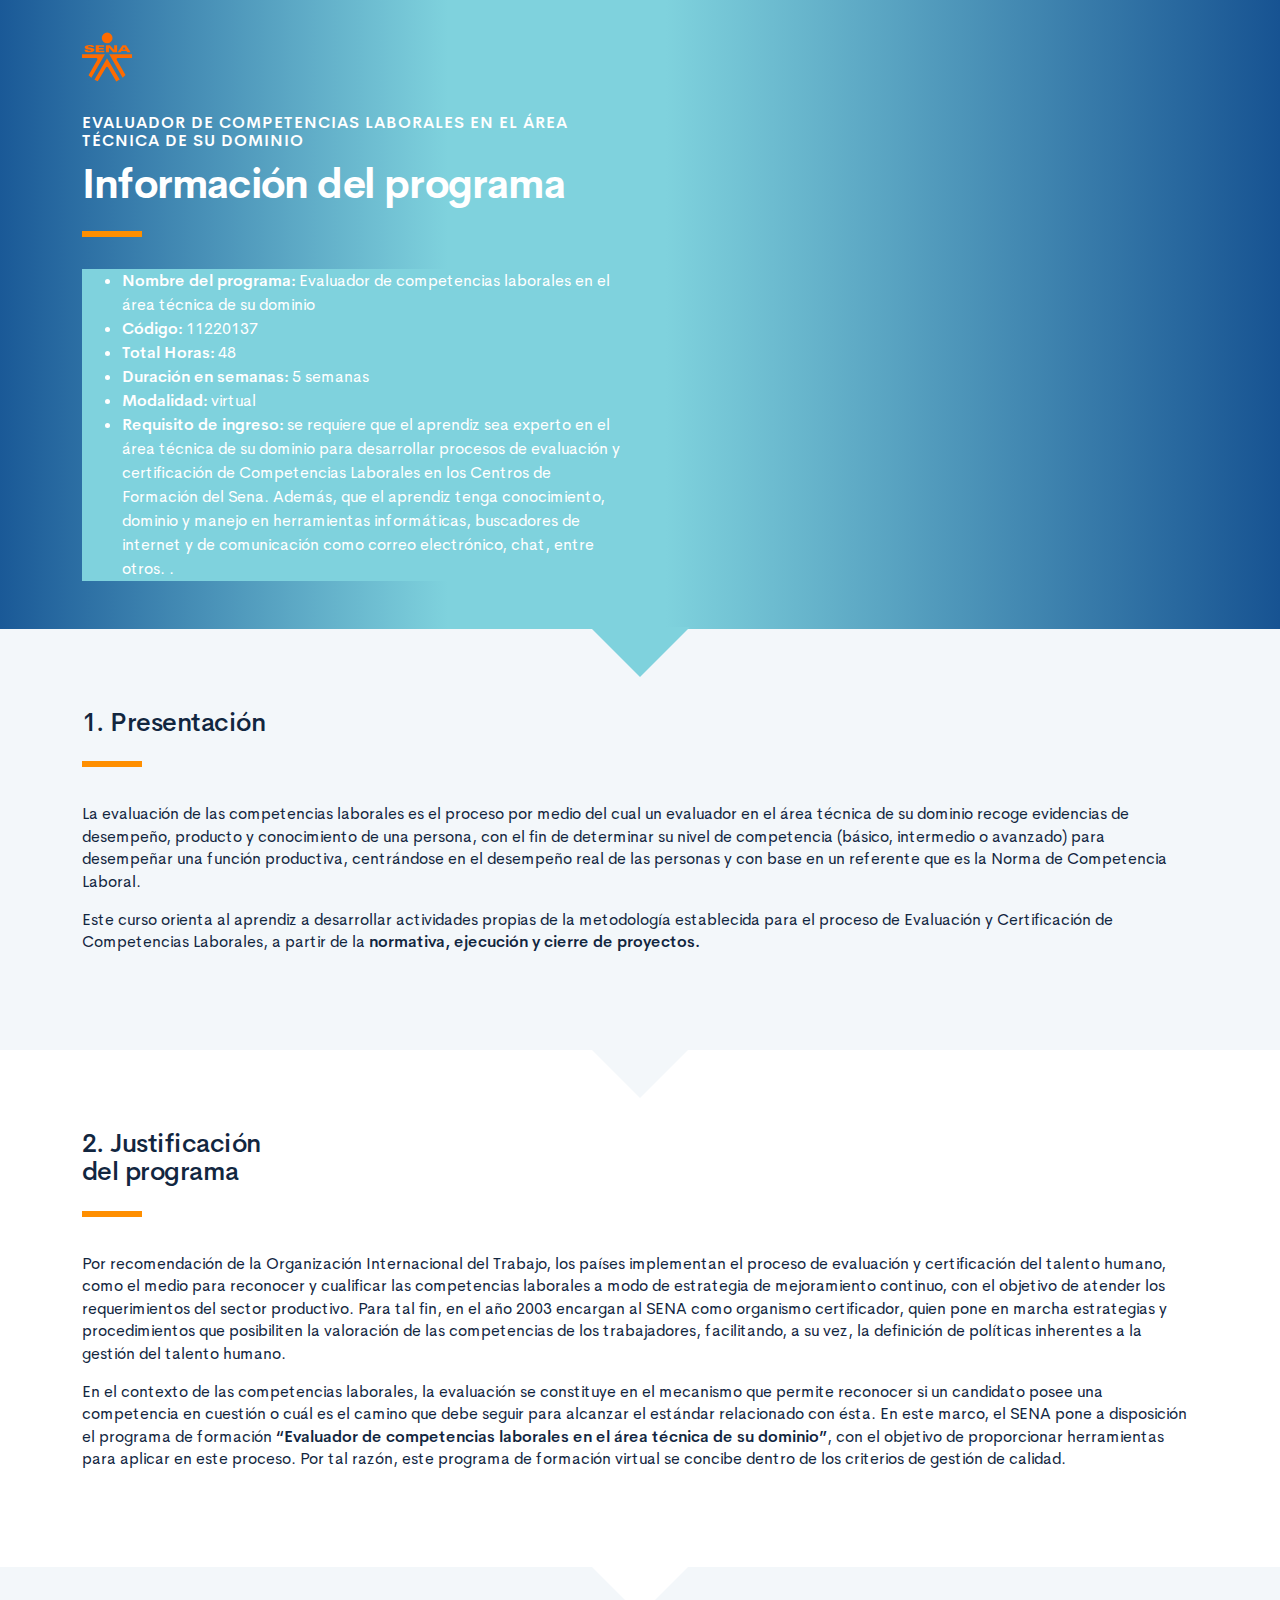
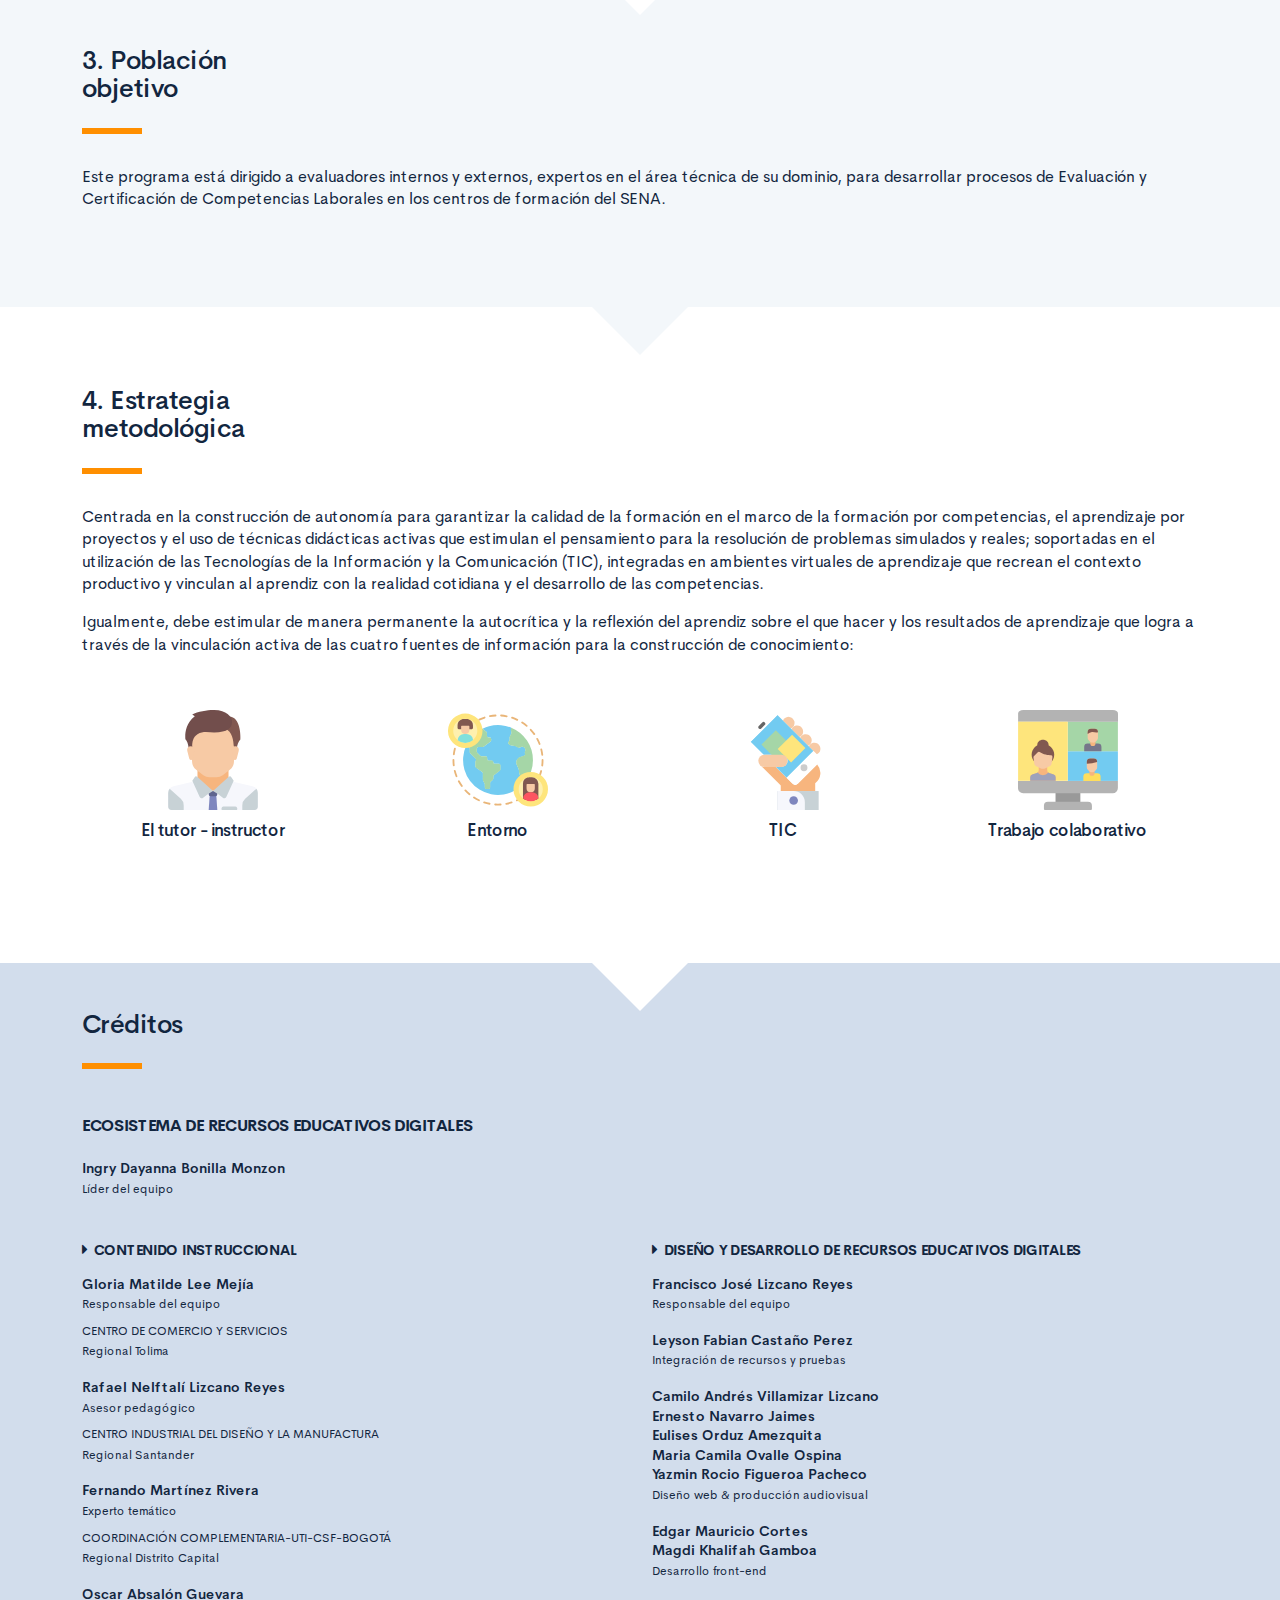
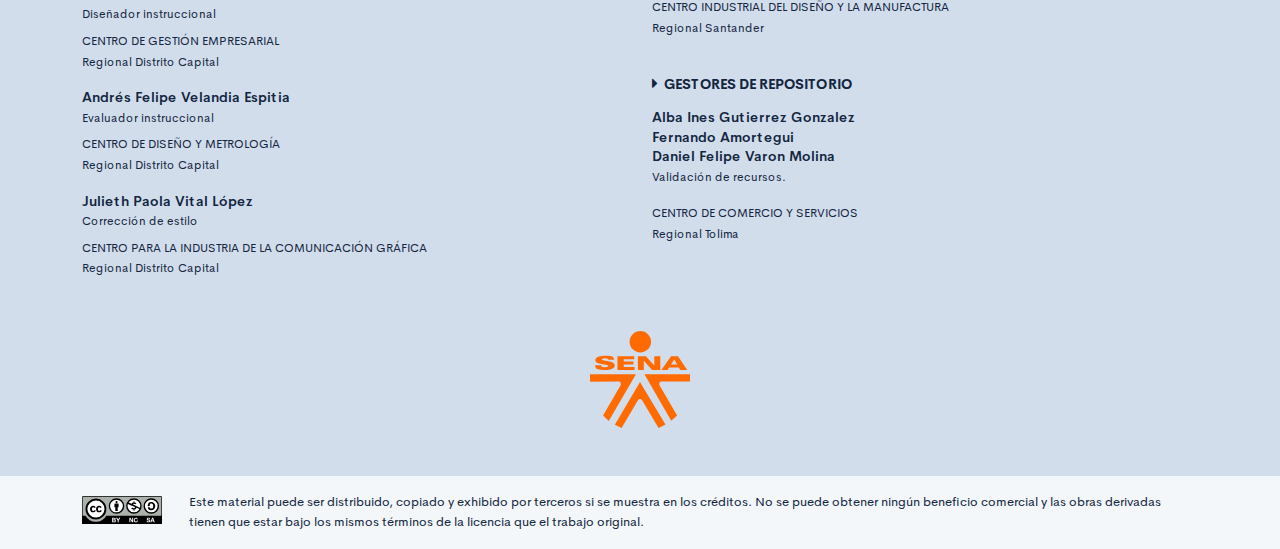
==== public/info.html @ d7f5b50f "programación" ====
<!DOCTYPE html>
<html lang="es">
    <head>
        <meta charset="UTF-8">
        <meta name="viewport" content="width=device-width, user-scalable=no, initial-scale=1.0, maximum-scale=1.0, minimum-scale=1.0">
        <title>Información del programa: Salud Penitenciaria</title>
        <meta meta name="description" content="Ruta de aprendizaje programa Salud penitenciaria.">
        <link rel="icon" type="image/svg+xml" href="assets/images/logos/senaLogo.svg">
        <link rel="stylesheet" href="assets/fonts/feather/feather.css">
        <link rel="stylesheet" href="assets/fonts/fontawesome/css/font-awesome.css">
        <link href="assets/css/fancybox.css" rel="stylesheet">
        <link href="assets/css/animate.css" rel="stylesheet">
        <link rel="stylesheet" href="assets/css/main.css">
    </head>
    <body class="theme-dark page-header-textura" id="page-home">
        <header class="curso-presentacion page-header" id="CursoPresentacion">
            <div class="page-textura">
                <div class="container">
                    <div class="curso-topbar justify-content-center justify-content-md-start"><a class="curso-topbar__logo"><svg xmlns="http://www.w3.org/2000/svg" width="168.273" height="164.177" viewBox="0 0 168.273 164.177">
                                <path id="SENA_LOGO" data-name="SENA LOGO" d="M85.349,1a18.09,18.09,0,1,0,18.09,18.09h0A18.1,18.1,0,0,0,85.349,1ZM25.617,42.983a33.722,33.722,0,0,0-9.386,1.024,11.156,11.156,0,0,0-5.12,2.56A5.346,5.346,0,0,0,10.086,52.2c.683,1.707,2.56,2.9,4.608,3.584,4.437,1.536,9.386,1.877,13.994,2.731a5.1,5.1,0,0,1,2.389,1.024,1.369,1.369,0,0,1-.683,2.048,9.146,9.146,0,0,1-5.291.683A8.354,8.354,0,0,1,20.5,61.244a1.962,1.962,0,0,1-.853-2.389H9.233A7.663,7.663,0,0,0,10.6,63.463a7.59,7.59,0,0,0,4.267,2.389A28.541,28.541,0,0,0,23.4,66.876,52.426,52.426,0,0,0,35,66.023a11.043,11.043,0,0,0,5.8-2.9,5.358,5.358,0,0,0-1.365-8.533,21.267,21.267,0,0,0-5.8-2.048c-3.072-.683-5.973-1.024-9.045-1.536a9.114,9.114,0,0,1-3.072-.853,1.226,1.226,0,0,1,0-2.219,9.369,9.369,0,0,1,4.437-.683,10.554,10.554,0,0,1,4.608.853A1.877,1.877,0,0,1,31.59,49.81h9.9a5.669,5.669,0,0,0-1.195-3.584A8.875,8.875,0,0,0,35.515,43.5c-3.584-.341-6.827-.512-9.9-.512Zm21.333.683V67.217H75.792V62.1H57.531V57.489H73.744V52.54H57.531V48.786H75.109v-5.12Zm47.615,0H81.253V67.217H91.322V51.346l13.824,15.872h13.824V43.666H108.9v15.7Zm42.495,0L120.676,67.217h10.581l2.56-4.267H150.2l2.389,4.267h11.776l-15.53-23.551ZM142.35,49.3l5.12,8.533h-10.41ZM.7,74.044l.171,12.8L49,86.673c2.389.512,3.925,2.048,3.413,5.8l-29.7,51.711,9.557,9.045L78.01,74.044Zm91.646,0L137.4,152.89l9.9-8.874L117.433,92.3c-.512-3.584.853-5.291,3.413-5.8l48.127.171V74.044ZM84.837,87.185,42.512,159.546l11.264,5.461,28.159-47.615a4.283,4.283,0,0,1,2.9-1.195,4.681,4.681,0,0,1,3.072,1.195l28.159,47.786,11.605-5.973Z" transform="translate(-0.7 -1)" fill="#FF6B00" />
                            </svg>
                        </a></div>
                    <div class="curso-portada">
                        <div class="row align-items-center">
                            <div class="col-12 col-lg-6">
                                <h3 class="curso-subtitulo">Evaluador de competencias laborales en el área técnica de su dominio</h3>
                                <h1 class="curso-titulo">Información del programa</h1>
                                <div class="brand-line-primary"></div>
                                <p class="curso-descripcion">
                                <ul class="bg-brand-color-dark text-white">
                                    <li> <span><strong>Nombre del programa:</strong> Evaluador de competencias laborales en el área técnica de su dominio</span></li>
                                    <li> <span><strong>Código:</strong> 11220137</span></li>
                                    <li> <span><strong>Total Horas:</strong> 48</span></li>
                                    <li> <span><strong>Duración en semanas:</strong> 5 semanas</span></li>
                                    <li> <span><strong>Modalidad:</strong> virtual</span></li>
                                    <li> <span><strong>Requisito de ingreso:</strong> se requiere que el aprendiz sea experto en el área técnica de su dominio para desarrollar procesos de evaluación y certificación de Competencias Laborales en los Centros de Formación del Sena. Además, que el aprendiz tenga conocimiento, dominio y manejo en herramientas informáticas, buscadores de internet y de comunicación como correo electrónico, chat, entre otros. </i>.</span></li>
                                </ul>
                                </p>
                            </div>
                            <div class="col-12 col-lg-6">
                                <div class="embed-responsive embed-responsive-16by9"><iframe class="embed-responsive-item" width="560" height="315" src="https://www.youtube.com/embed/yAttOSxoYdc" frameborder="0" allow="accelerometer; autoplay; encrypted-media; gyroscope; picture-in-picture" allowfullscreen=""> </iframe></div>
                            </div>
                        </div>
                    </div>
                </div>
            </div>
        </header>
        <section class="section section-dark" id="Presentacion">
            <div class="container">
                <h1> 1. Presentación</h1>
                <div class="brand-line-primary"></div>
                <p class="mt-5">La evaluación de las competencias laborales es el proceso por medio del cual un evaluador en el área técnica de su dominio recoge evidencias de desempeño, producto y conocimiento de una persona, con el fin de determinar su nivel de competencia (básico, intermedio o avanzado) para desempeñar una función productiva, centrándose en el desempeño real de las personas y con base en un referente que es la Norma de Competencia Laboral.</p>
                <p>Este curso orienta al aprendiz a desarrollar actividades propias de la metodología establecida para el proceso de Evaluación y Certificación de Competencias Laborales, a partir de la <strong>normativa, ejecución y cierre de proyectos.</strong> </p>
            </div>
        </section>
        <section class="section section-light" id="Justificacion">
            <div class="container">
                <h1> 2. Justificación<br> del programa</h1>
                <div class="brand-line-primary"></div>
                <p class="mt-5">Por recomendación de la Organización Internacional del Trabajo, los países implementan el proceso de evaluación y certificación del talento humano, como el medio para reconocer y cualificar las competencias laborales a modo de estrategia de mejoramiento continuo, con el objetivo de atender los requerimientos del sector productivo. Para tal fin, en el año 2003 encargan al SENA como organismo certificador, quien pone en marcha estrategias y procedimientos que posibiliten la valoración de las competencias de los trabajadores, facilitando, a su vez, la definición de políticas inherentes a la gestión del talento humano.</p>
                <p>En el contexto de las competencias laborales, la evaluación se constituye en el mecanismo que permite reconocer si un candidato posee una competencia en cuestión o cuál es el camino que debe seguir para alcanzar el estándar relacionado con ésta. En este marco, el SENA pone a disposición el programa de formación <strong>“Evaluador de competencias laborales en el área técnica de su dominio”</strong>, con el objetivo de proporcionar herramientas para aplicar en este proceso. Por tal razón, este programa de formación virtual se concibe dentro de los criterios de gestión de calidad.</p>
            </div>
        </section>
        <section class="section section-dark" id="Poblacion">
            <div class="container">
                <h1> 3. Población <br>objetivo</h1>
                <div class="brand-line-primary"></div>
                <p>Este programa está dirigido a evaluadores internos y externos, expertos en el área técnica de su dominio, para desarrollar procesos de Evaluación y Certificación de Competencias Laborales en los centros de formación del SENA.</p>
            </div>
        </section>
        <section class="section section-light" id="Estrategia">
            <div class="container">
                <h1>4. Estrategia <br>metodológica</h1>
                <div class="brand-line-primary"></div>
                <p>Centrada en la construcción de autonomía para garantizar la calidad de la formación en el marco de la formación por competencias, el aprendizaje por proyectos y el uso de técnicas didácticas activas que estimulan el pensamiento para la resolución de problemas simulados y reales; soportadas en el utilización de las Tecnologías de la Información y la Comunicación (TIC), integradas en ambientes virtuales de aprendizaje que recrean el contexto productivo y vinculan al aprendiz con la realidad cotidiana y el desarrollo de las competencias. </p>
                <p>Igualmente, debe estimular de manera permanente la autocrítica y la reflexión del aprendiz sobre el que hacer y los resultados de aprendizaje que logra a través de la vinculación activa de las cuatro fuentes de información para la construcción de conocimiento: </p>
                <div class="row mt-4">
                    <article class="col-md-6 col-lg-3 my-2">
                        <div class="box bg-gray-200 d-flex flex-column justify-content-center align-items-center p-4 rounded-lg"><img class="img-fluid" src="assets/images/info/tutor.svg" style="width: 100px; height: 100px;">
                            <h3 class="my-3">El tutor - instructor</h3>
                        </div>
                    </article>
                    <article class="col-md-6 col-lg-3 my-2">
                        <div class="box bg-gray-200 d-flex flex-column justify-content-center align-items-center p-4 rounded-lg"><img class="img-fluid" src="assets/images/info/entorno.svg" style="width: 100px; height: 100px;">
                            <h3 class="my-3">Entorno</h3>
                        </div>
                    </article>
                    <article class="col-md-6 col-lg-3 my-2">
                        <div class="box bg-gray-200 d-flex flex-column justify-content-center align-items-center p-4 rounded-lg"><img class="img-fluid" src="assets/images/info/tic.svg" style="width: 100px; height: 100px;">
                            <h3 class="my-3">TIC</h3>
                        </div>
                    </article>
                    <article class="col-md-6 col-lg-3 my-2">
                        <div class="box bg-gray-200 d-flex flex-column justify-content-center align-items-center p-4 rounded-lg" style="height: 100%;"><img class="img-fluid" src="assets/images/info/colaborativo.svg" style="width: 100px; height: 100px;">
                            <h3 class="my-3">Trabajo colaborativo</h3>
                        </div>
                    </article>
                </div>
            </div>
        </section>
        <footer class="footer" id="Creditos">
            <div class="container">
                <h1>Créditos </h1>
                <div class="brand-line-primary"></div>
                <div class="row">
                    <div class="col-12 col-md-5">
                        <h3 class="footer-subtitulo mb-4">ECOSISTEMA DE RECURSOS EDUCATIVOS DIGITALES </h3>
                        <p class="footer-texto mb-2"><strong>Ingry Dayanna Bonilla Monzon </strong><br /> <span class="text-small">Líder del equipo</span></p>
                    </div>
                </div>
                <div class="row mt-5">
                    <div class="col-12 col-md-6">
                        <h4 class="footer-subtitulo-2 mt-0">
                            <div class="fa fa-caret-right mr-2"></div>Contenido Instruccional
                        </h4>
                        <p class="footer-texto mb-2"><strong>Gloria Matilde Lee Mejía </strong><br /> <span class="text-small">Responsable del equipo</span></p>
                        <p class="footer-texto"><span class="text-small text-uppercase">Centro de Comercio y Servicios</span><br /><span class="text-small">Regional Tolima</span></p>
                        <p class="footer-texto mb-2"><strong>Rafael Nelftalí Lizcano Reyes</strong><br /> <span class="text-small">Asesor pedagógico<br /></span></p>
                        <p class="footer-texto"><span class="text-small text-uppercase">CENTRO INDUSTRIAL DEL DISEÑO Y LA MANUFACTURA </span><br /><span class="text-small">Regional Santander </span></p>
                        <p class="footer-texto mb-2"><strong>Fernando Martínez Rivera</strong><br /><span class="text-small">Experto temático<br /></span></p>
                        <p class="footer-texto"><span class="text-small text-uppercase">Coordinación Complementaria-UTI-CSF-Bogotá</span><br /><span class="text-small">Regional Distrito Capital</span></p>
                        <p class="footer-texto mb-2"><strong>Oscar Absalón Guevara</strong><br /> <span class="text-small">Diseñador instruccional<br /></span></p>
                        <p class="footer-texto"><span class="text-small text-uppercase">Centro de Gestión Empresarial</span><br /><span class="text-small">Regional Distrito Capital</span></p>
                        <p class="footer-texto mb-2"><strong>Andrés Felipe Velandia Espitia</strong><br /> <span class="text-small">Evaluador instruccional<br /></span></p>
                        <p class="footer-texto"><span class="text-small text-uppercase">Centro de Diseño y Metrología</span><br /><span class="text-small">Regional Distrito Capital</span></p>
                        <p class="footer-texto mb-2"><strong>Julieth Paola Vital López</strong><br /> <span class="text-small">Corrección de estilo<br /></span></p>
                        <p class="footer-texto"><span class="text-small text-uppercase">Centro para la Industria de la Comunicación Gráfica</span><br /><span class="text-small">Regional Distrito Capital </span></p>
                    </div>
                    <div class="col-12 col-md-6">
                        <h4 class="footer-subtitulo-2 mt-0">
                            <div class="fa fa-caret-right mr-2"></div>Diseño y desarrollo de recursos educativos digitales
                        </h4>
                        <p class="footer-texto"><strong>Francisco José Lizcano Reyes </strong><br /> <span class="text-small">Responsable del equipo<br /></span></p>
                        <p class="footer-texto"><strong>Leyson Fabian Castaño Perez</strong><br /> <span class="text-small">Integración de recursos y pruebas<br /></span></p>
                        <p class="footer-texto"> <strong>Camilo Andrés Villamizar Lizcano</strong><br />
                            <strong>Ernesto Navarro Jaimes</strong><br />
                            <strong>Eulises Orduz Amezquita</strong><br />
                            <strong>Maria Camila Ovalle Ospina </strong><br />
                            <strong>Yazmin Rocio Figueroa Pacheco</strong><br /><span class="text-small">Diseño web & producción audiovisual<br /></span></p>
                        <p class="footer-texto"><strong>Edgar Mauricio Cortes</strong><br />
                            <strong>Magdi Khalifah Gamboa</strong><br /> <span class="text-small">Desarrollo front-end<br /></span></p>
                        <p class="footer-texto"><span class="text-small text-uppercase">CENTRO INDUSTRIAL DEL DISEÑO Y LA MANUFACTURA </span><br /><span class="text-small">Regional Santander</span></p>
                        <h4 class="footer-subtitulo-2 mt-5">
                            <div class="fa fa-caret-right mr-2"></div>Gestores de repositorio
                        </h4>
                        <p class="footer-texto"><strong>Alba Ines Gutierrez Gonzalez </strong><br />
                            <strong>Fernando Amortegui </strong><br />
                            <strong>Daniel Felipe Varon Molina </strong><br /> <span class="text-small">Validación de recursos.<br /></span></p>
                        <p class="footer-texto"><span class="text-small text-uppercase">Centro de comercio y servicios </span><br /><span class="text-small">Regional Tolima</span></p>
                    </div>
                </div>
                <div class="row justify-content-center align-items-center mt-5"><img src="assets/images/logos/senaLogo.svg" style="max-width:100px" /></div>
            </div>
        </footer>
        <section id="cc">
            <div class="container">
                <div class="d-flex flex-column flex-sm-row"><span class="pr-3"><i class="icon cc"></i></span><span>Este material puede ser distribuido, copiado y exhibido por terceros si se muestra en los créditos. No se puede obtener ningún beneficio comercial y las obras derivadas tienen que estar bajo los mismos términos de la licencia que el trabajo original.</span></div>
            </div>
        </section>
    </body>
</html>
---- public/assets/fonts/feather/feather.css ----
@font-face {
  font-family: 'Feather';
  src:
    url('fonts/Feather.ttf?sdxovp') format('truetype'),
    url('fonts/Feather.woff?sdxovp') format('woff'),
    url('fonts/Feather.svg?sdxovp#Feather') format('svg');
  font-weight: normal;
  font-style: normal;
}

.fe {
  /* use !important to prevent issues with browser extensions that change fonts */
  font-family: 'Feather' !important;
  speak: none;
  font-style: normal;
  font-weight: normal;
  font-variant: normal;
  text-transform: none;
  line-height: 1;

  /* Better Font Rendering =========== */
  -webkit-font-smoothing: antialiased;
  -moz-osx-font-smoothing: grayscale;
}

.fe-activity:before {
  content: "\e900";
}
.fe-airplay:before {
  content: "\e901";
}
.fe-alert-circle:before {
  content: "\e902";
}
.fe-alert-octagon:before {
  content: "\e903";
}
.fe-alert-triangle:before {
  content: "\e904";
}
.fe-align-center:before {
  content: "\e905";
}
.fe-align-justify:before {
  content: "\e906";
}
.fe-align-left:before {
  content: "\e907";
}
.fe-align-right:before {
  content: "\e908";
}
.fe-anchor:before {
  content: "\e909";
}
.fe-aperture:before {
  content: "\e90a";
}
.fe-archive:before {
  content: "\e90b";
}
.fe-arrow-down:before {
  content: "\e90c";
}
.fe-arrow-down-circle:before {
  content: "\e90d";
}
.fe-arrow-down-left:before {
  content: "\e90e";
}
.fe-arrow-down-right:before {
  content: "\e90f";
}
.fe-arrow-left:before {
  content: "\e910";
}
.fe-arrow-left-circle:before {
  content: "\e911";
}
.fe-arrow-right:before {
  content: "\e912";
}
.fe-arrow-right-circle:before {
  content: "\e913";
}
.fe-arrow-up:before {
  content: "\e914";
}
.fe-arrow-up-circle:before {
  content: "\e915";
}
.fe-arrow-up-left:before {
  content: "\e916";
}
.fe-arrow-up-right:before {
  content: "\e917";
}
.fe-at-sign:before {
  content: "\e918";
}
.fe-award:before {
  content: "\e919";
}
.fe-bar-chart:before {
  content: "\e91a";
}
.fe-bar-chart-2:before {
  content: "\e91b";
}
.fe-battery:before {
  content: "\e91c";
}
.fe-battery-charging:before {
  content: "\e91d";
}
.fe-bell:before {
  content: "\e91e";
}
.fe-bell-off:before {
  content: "\e91f";
}
.fe-bluetooth:before {
  content: "\e920";
}
.fe-bold:before {
  content: "\e921";
}
.fe-book:before {
  content: "\e922";
}
.fe-book-open:before {
  content: "\e923";
}
.fe-bookmark:before {
  content: "\e924";
}
.fe-box:before {
  content: "\e925";
}
.fe-briefcase:before {
  content: "\e926";
}
.fe-calendar:before {
  content: "\e927";
}
.fe-camera:before {
  content: "\e928";
}
.fe-camera-off:before {
  content: "\e929";
}
.fe-cast:before {
  content: "\e92a";
}
.fe-check:before {
  content: "\e92b";
}
.fe-check-circle:before {
  content: "\e92c";
}
.fe-check-square:before {
  content: "\e92d";
}
.fe-chevron-down:before {
  content: "\e92e";
}
.fe-chevron-left:before {
  content: "\e92f";
}
.fe-chevron-right:before {
  content: "\e930";
}
.fe-chevron-up:before {
  content: "\e931";
}
.fe-chevrons-down:before {
  content: "\e932";
}
.fe-chevrons-left:before {
  content: "\e933";
}
.fe-chevrons-right:before {
  content: "\e934";
}
.fe-chevrons-up:before {
  content: "\e935";
}
.fe-chrome:before {
  content: "\e936";
}
.fe-circle:before {
  content: "\e937";
}
.fe-clipboard:before {
  content: "\e938";
}
.fe-clock:before {
  content: "\e939";
}
.fe-cloud:before {
  content: "\e93a";
}
.fe-cloud-drizzle:before {
  content: "\e93b";
}
.fe-cloud-lightning:before {
  content: "\e93c";
}
.fe-cloud-off:before {
  content: "\e93d";
}
.fe-cloud-rain:before {
  content: "\e93e";
}
.fe-cloud-snow:before {
  content: "\e93f";
}
.fe-code:before {
  content: "\e940";
}
.fe-codepen:before {
  content: "\e941";
}
.fe-command:before {
  content: "\e942";
}
.fe-compass:before {
  content: "\e943";
}
.fe-copy:before {
  content: "\e944";
}
.fe-corner-down-left:before {
  content: "\e945";
}
.fe-corner-down-right:before {
  content: "\e946";
}
.fe-corner-left-down:before {
  content: "\e947";
}
.fe-corner-left-up:before {
  content: "\e948";
}
.fe-corner-right-down:before {
  content: "\e949";
}
.fe-corner-right-up:before {
  content: "\e94a";
}
.fe-corner-up-left:before {
  content: "\e94b";
}
.fe-corner-up-right:before {
  content: "\e94c";
}
.fe-cpu:before {
  content: "\e94d";
}
.fe-credit-card:before {
  content: "\e94e";
}
.fe-crop:before {
  content: "\e94f";
}
.fe-crosshair:before {
  content: "\e950";
}
.fe-database:before {
  content: "\e951";
}
.fe-delete:before {
  content: "\e952";
}
.fe-disc:before {
  content: "\e953";
}
.fe-dollar-sign:before {
  content: "\e954";
}
.fe-download:before {
  content: "\e955";
}
.fe-download-cloud:before {
  content: "\e956";
}
.fe-droplet:before {
  content: "\e957";
}
.fe-edit:before {
  content: "\e958";
}
.fe-edit-2:before {
  content: "\e959";
}
.fe-edit-3:before {
  content: "\e95a";
}
.fe-external-link:before {
  content: "\e95b";
}
.fe-eye:before {
  content: "\e95c";
}
.fe-eye-off:before {
  content: "\e95d";
}
.fe-facebook:before {
  content: "\e95e";
}
.fe-fast-forward:before {
  content: "\e95f";
}
.fe-feather:before {
  content: "\e960";
}
.fe-file:before {
  content: "\e961";
}
.fe-file-minus:before {
  content: "\e962";
}
.fe-file-plus:before {
  content: "\e963";
}
.fe-file-text:before {
  content: "\e964";
}
.fe-film:before {
  content: "\e965";
}
.fe-filter:before {
  content: "\e966";
}
.fe-flag:before {
  content: "\e967";
}
.fe-folder:before {
  content: "\e968";
}
.fe-folder-minus:before {
  content: "\e969";
}
.fe-folder-plus:before {
  content: "\e96a";
}
.fe-gift:before {
  content: "\e96b";
}
.fe-git-branch:before {
  content: "\e96c";
}
.fe-git-commit:before {
  content: "\e96d";
}
.fe-git-merge:before {
  content: "\e96e";
}
.fe-git-pull-request:before {
  content: "\e96f";
}
.fe-github:before {
  content: "\e970";
}
.fe-gitlab:before {
  content: "\e971";
}
.fe-globe:before {
  content: "\e972";
}
.fe-grid:before {
  content: "\e973";
}
.fe-hard-drive:before {
  content: "\e974";
}
.fe-hash:before {
  content: "\e975";
}
.fe-headphones:before {
  content: "\e976";
}
.fe-heart:before {
  content: "\e977";
}
.fe-help-circle:before {
  content: "\e978";
}
.fe-home:before {
  content: "\e979";
}
.fe-image:before {
  content: "\e97a";
}
.fe-inbox:before {
  content: "\e97b";
}
.fe-info:before {
  content: "\e97c";
}
.fe-instagram:before {
  content: "\e97d";
}
.fe-italic:before {
  content: "\e97e";
}
.fe-layers:before {
  content: "\e97f";
}
.fe-layout:before {
  content: "\e980";
}
.fe-life-buoy:before {
  content: "\e981";
}
.fe-link:before {
  content: "\e982";
}
.fe-link-2:before {
  content: "\e983";
}
.fe-linkedin:before {
  content: "\e984";
}
.fe-list:before {
  content: "\e985";
}
.fe-loader:before {
  content: "\e986";
}
.fe-lock:before {
  content: "\e987";
}
.fe-log-in:before {
  content: "\e988";
}
.fe-log-out:before {
  content: "\e989";
}
.fe-mail:before {
  content: "\e98a";
}
.fe-map:before {
  content: "\e98b";
}
.fe-map-pin:before {
  content: "\e98c";
}
.fe-maximize:before {
  content: "\e98d";
}
.fe-maximize-2:before {
  content: "\e98e";
}
.fe-menu:before {
  content: "\e98f";
}
.fe-message-circle:before {
  content: "\e990";
}
.fe-message-square:before {
  content: "\e991";
}
.fe-mic:before {
  content: "\e992";
}
.fe-mic-off:before {
  content: "\e993";
}
.fe-minimize:before {
  content: "\e994";
}
.fe-minimize-2:before {
  content: "\e995";
}
.fe-minus:before {
  content: "\e996";
}
.fe-minus-circle:before {
  content: "\e997";
}
.fe-minus-square:before {
  content: "\e998";
}
.fe-monitor:before {
  content: "\e999";
}
.fe-moon:before {
  content: "\e99a";
}
.fe-more-horizontal:before {
  content: "\e99b";
}
.fe-more-vertical:before {
  content: "\e99c";
}
.fe-move:before {
  content: "\e99d";
}
.fe-music:before {
  content: "\e99e";
}
.fe-navigation:before {
  content: "\e99f";
}
.fe-navigation-2:before {
  content: "\e9a0";
}
.fe-octagon:before {
  content: "\e9a1";
}
.fe-package:before {
  content: "\e9a2";
}
.fe-paperclip:before {
  content: "\e9a3";
}
.fe-pause:before {
  content: "\e9a4";
}
.fe-pause-circle:before {
  content: "\e9a5";
}
.fe-percent:before {
  content: "\e9a6";
}
.fe-phone:before {
  content: "\e9a7";
}
.fe-phone-call:before {
  content: "\e9a8";
}
.fe-phone-forwarded:before {
  content: "\e9a9";
}
.fe-phone-incoming:before {
  content: "\e9aa";
}
.fe-phone-missed:before {
  content: "\e9ab";
}
.fe-phone-off:before {
  content: "\e9ac";
}
.fe-phone-outgoing:before {
  content: "\e9ad";
}
.fe-pie-chart:before {
  content: "\e9ae";
}
.fe-play:before {
  content: "\e9af";
}
.fe-play-circle:before {
  content: "\e9b0";
}
.fe-plus:before {
  content: "\e9b1";
}
.fe-plus-circle:before {
  content: "\e9b2";
}
.fe-plus-square:before {
  content: "\e9b3";
}
.fe-pocket:before {
  content: "\e9b4";
}
.fe-power:before {
  content: "\e9b5";
}
.fe-printer:before {
  content: "\e9b6";
}
.fe-radio:before {
  content: "\e9b7";
}
.fe-refresh-ccw:before {
  content: "\e9b8";
}
.fe-refresh-cw:before {
  content: "\e9b9";
}
.fe-repeat:before {
  content: "\e9ba";
}
.fe-rewind:before {
  content: "\e9bb";
}
.fe-rotate-ccw:before {
  content: "\e9bc";
}
.fe-rotate-cw:before {
  content: "\e9bd";
}
.fe-rss:before {
  content: "\e9be";
}
.fe-save:before {
  content: "\e9bf";
}
.fe-scissors:before {
  content: "\e9c0";
}
.fe-search:before {
  content: "\e9c1";
}
.fe-send:before {
  content: "\e9c2";
}
.fe-server:before {
  content: "\e9c3";
}
.fe-settings:before {
  content: "\e9c4";
}
.fe-share:before {
  content: "\e9c5";
}
.fe-share-2:before {
  content: "\e9c6";
}
.fe-shield:before {
  content: "\e9c7";
}
.fe-shield-off:before {
  content: "\e9c8";
}
.fe-shopping-bag:before {
  content: "\e9c9";
}
.fe-shopping-cart:before {
  content: "\e9ca";
}
.fe-shuffle:before {
  content: "\e9cb";
}
.fe-sidebar:before {
  content: "\e9cc";
}
.fe-skip-back:before {
  content: "\e9cd";
}
.fe-skip-forward:before {
  content: "\e9ce";
}
.fe-slack:before {
  content: "\e9cf";
}
.fe-slash:before {
  content: "\e9d0";
}
.fe-sliders:before {
  content: "\e9d1";
}
.fe-smartphone:before {
  content: "\e9d2";
}
.fe-speaker:before {
  content: "\e9d3";
}
.fe-square:before {
  content: "\e9d4";
}
.fe-star:before {
  content: "\e9d5";
}
.fe-stop-circle:before {
  content: "\e9d6";
}
.fe-sun:before {
  content: "\e9d7";
}
.fe-sunrise:before {
  content: "\e9d8";
}
.fe-sunset:before {
  content: "\e9d9";
}
.fe-tablet:before {
  content: "\e9da";
}
.fe-tag:before {
  content: "\e9db";
}
.fe-target:before {
  content: "\e9dc";
}
.fe-terminal:before {
  content: "\e9dd";
}
.fe-thermometer:before {
  content: "\e9de";
}
.fe-thumbs-down:before {
  content: "\e9df";
}
.fe-thumbs-up:before {
  content: "\e9e0";
}
.fe-toggle-left:before {
  content: "\e9e1";
}
.fe-toggle-right:before {
  content: "\e9e2";
}
.fe-trash:before {
  content: "\e9e3";
}
.fe-trash-2:before {
  content: "\e9e4";
}
.fe-trending-down:before {
  content: "\e9e5";
}
.fe-trending-up:before {
  content: "\e9e6";
}
.fe-triangle:before {
  content: "\e9e7";
}
.fe-truck:before {
  content: "\e9e8";
}
.fe-tv:before {
  content: "\e9e9";
}
.fe-twitter:before {
  content: "\e9ea";
}
.fe-type:before {
  content: "\e9eb";
}
.fe-umbrella:before {
  content: "\e9ec";
}
.fe-underline:before {
  content: "\e9ed";
}
.fe-unlock:before {
  content: "\e9ee";
}
.fe-upload:before {
  content: "\e9ef";
}
.fe-upload-cloud:before {
  content: "\e9f0";
}
.fe-user:before {
  content: "\e9f1";
}
.fe-user-check:before {
  content: "\e9f2";
}
.fe-user-minus:before {
  content: "\e9f3";
}
.fe-user-plus:before {
  content: "\e9f4";
}
.fe-user-x:before {
  content: "\e9f5";
}
.fe-users:before {
  content: "\e9f6";
}
.fe-video:before {
  content: "\e9f7";
}
.fe-video-off:before {
  content: "\e9f8";
}
.fe-voicemail:before {
  content: "\e9f9";
}
.fe-volume:before {
  content: "\e9fa";
}
.fe-volume-1:before {
  content: "\e9fb";
}
.fe-volume-2:before {
  content: "\e9fc";
}
.fe-volume-x:before {
  content: "\e9fd";
}
.fe-watch:before {
  content: "\e9fe";
}
.fe-wifi:before {
  content: "\e9ff";
}
.fe-wifi-off:before {
  content: "\ea00";
}
.fe-wind:before {
  content: "\ea01";
}
.fe-x:before {
  content: "\ea02";
}
.fe-x-circle:before {
  content: "\ea03";
}
.fe-x-square:before {
  content: "\ea04";
}
.fe-youtube:before {
  content: "\ea05";
}
.fe-zap:before {
  content: "\ea06";
}
.fe-zap-off:before {
  content: "\ea07";
}
.fe-zoom-in:before {
  content: "\ea08";
}
.fe-zoom-out:before {
  content: "\ea09";
}
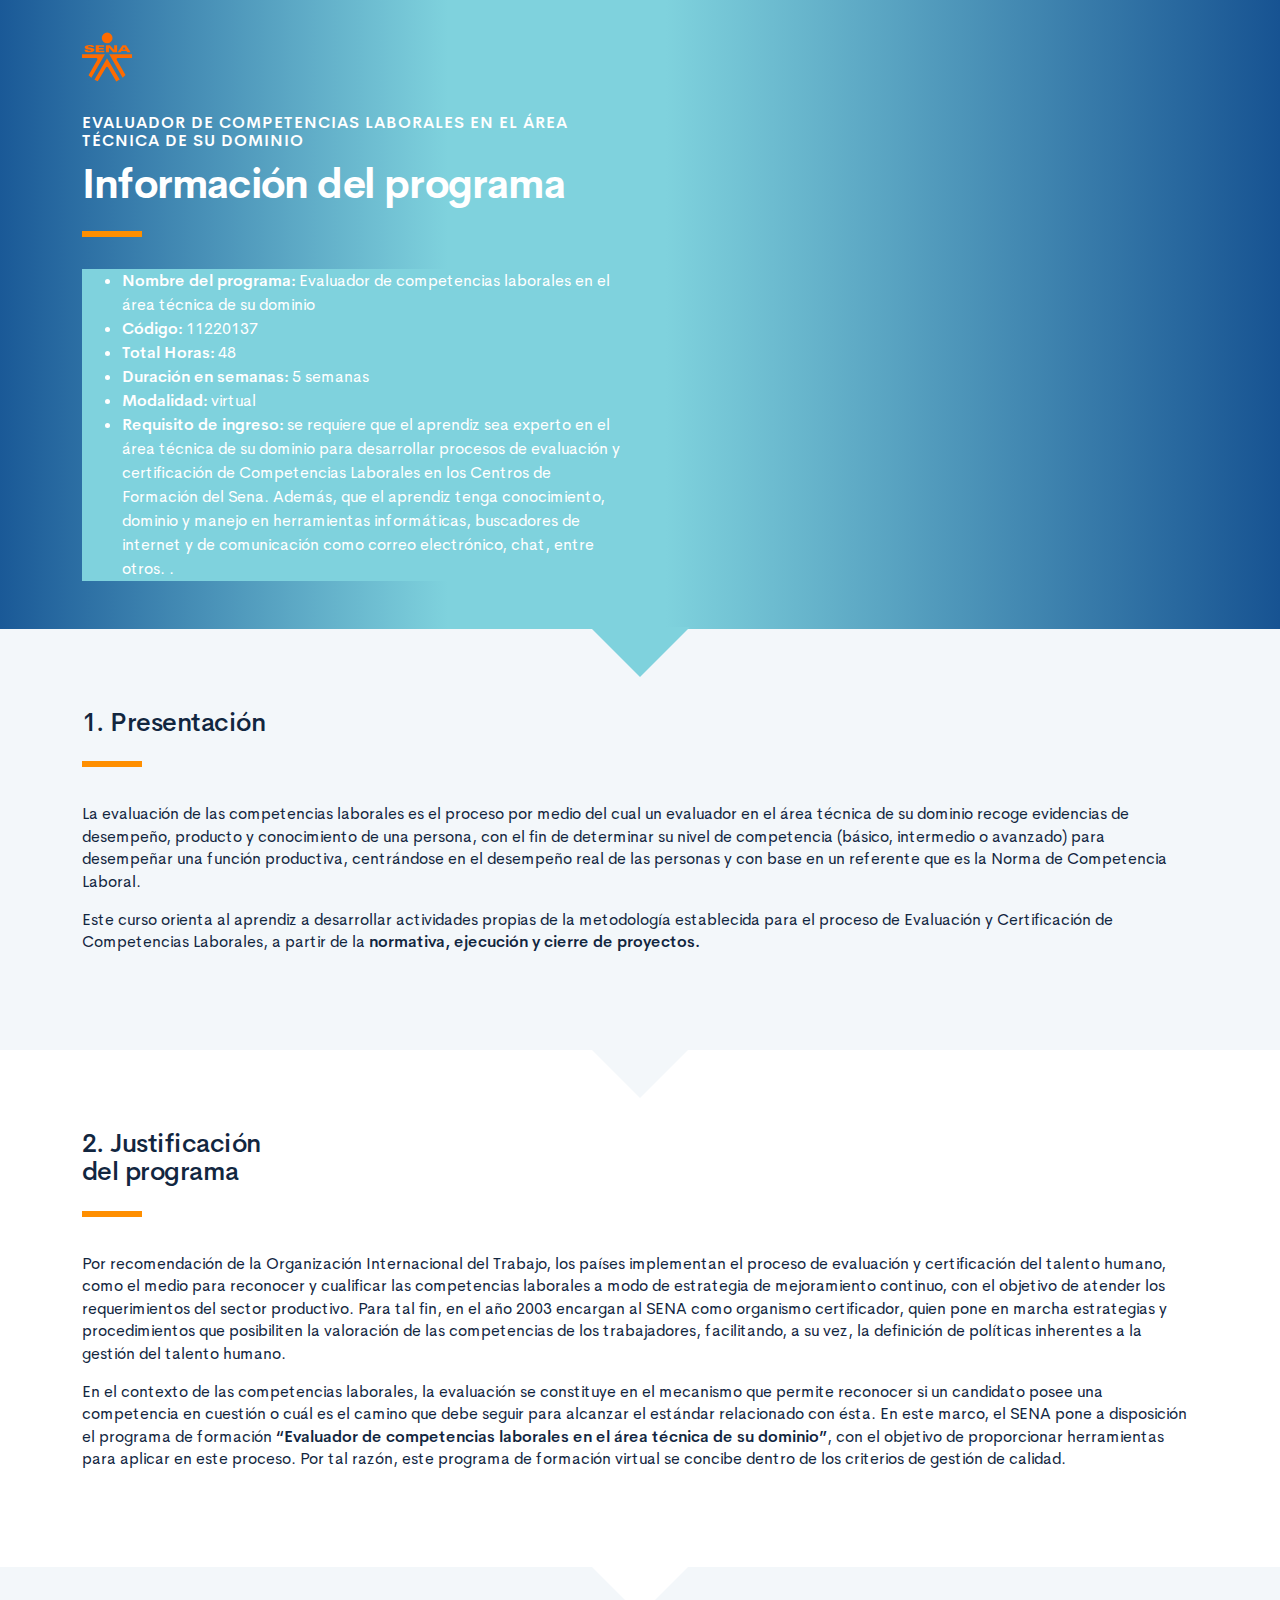
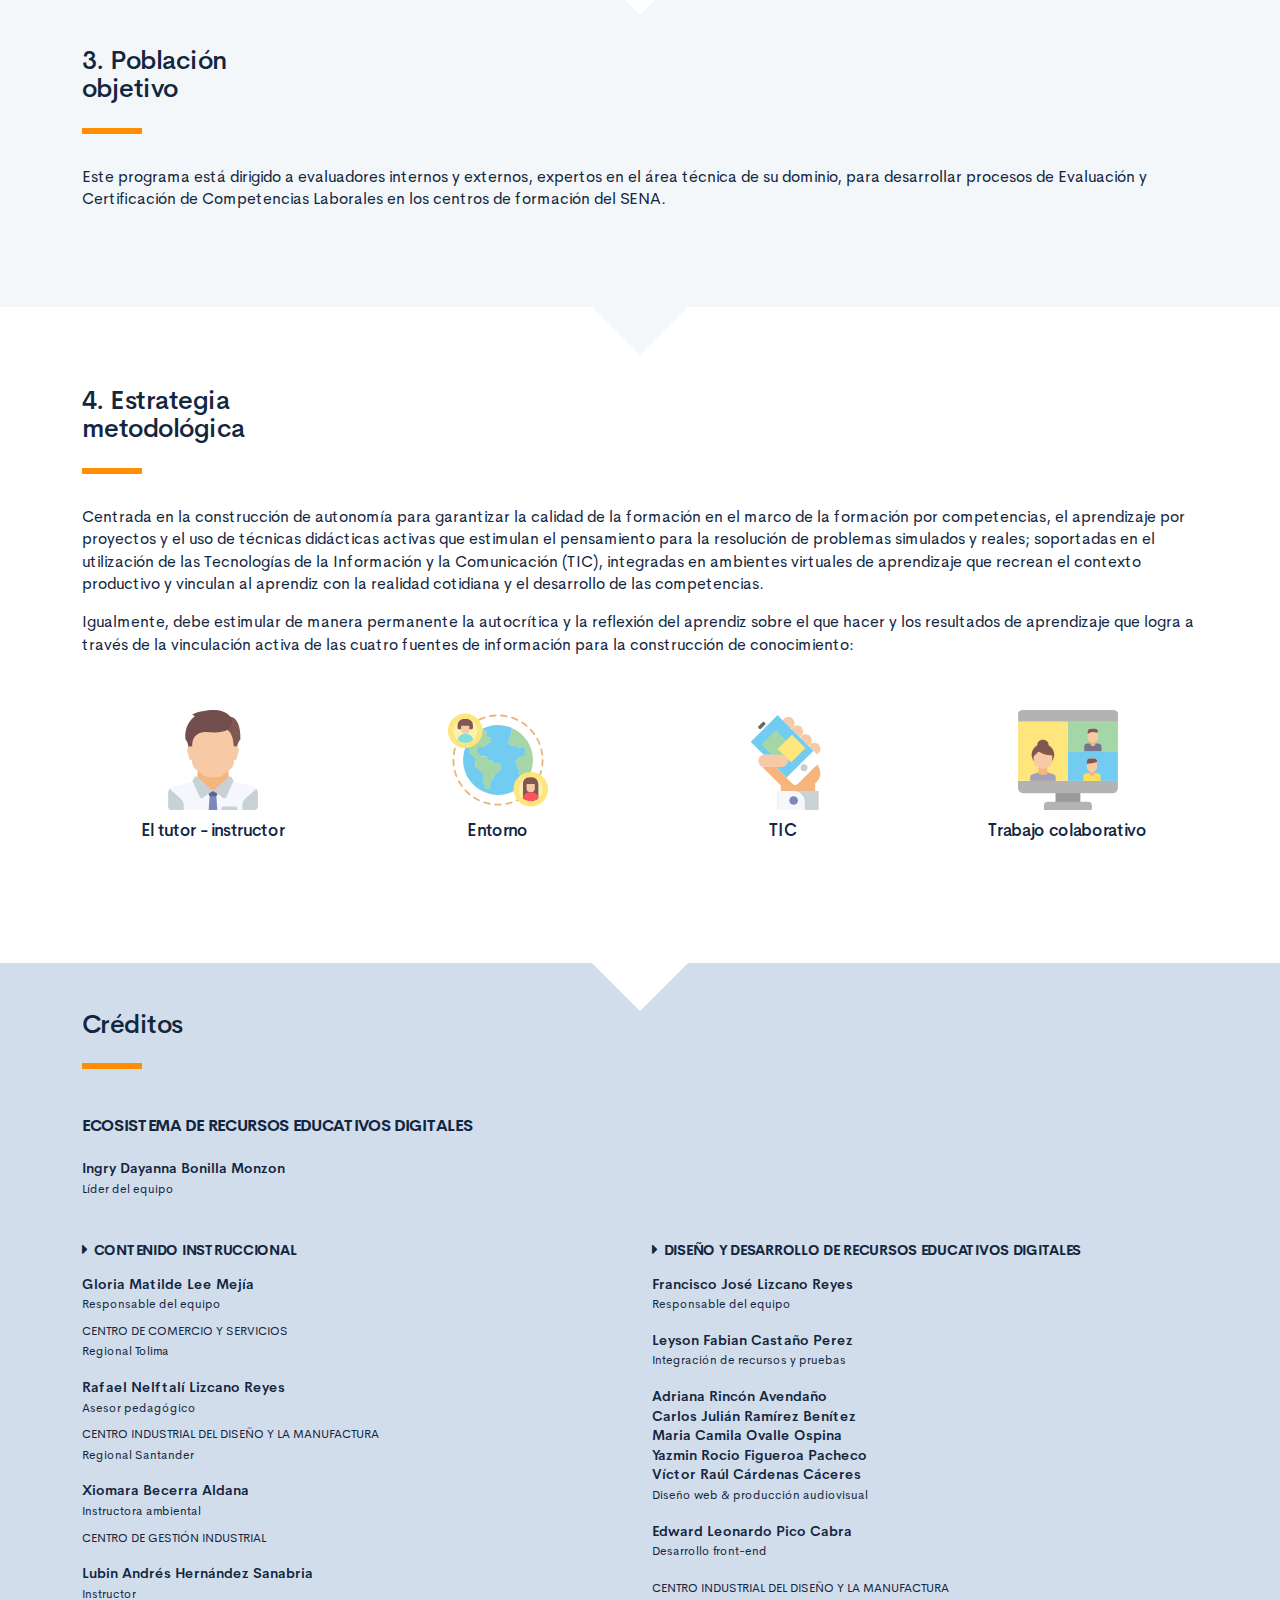
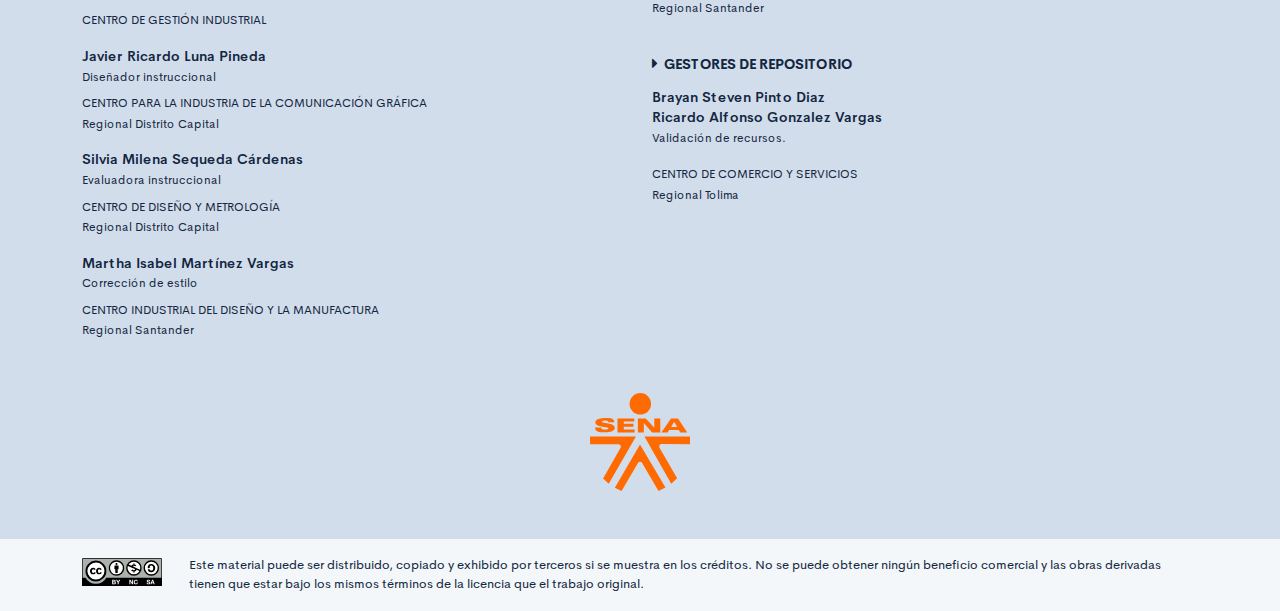
==== commit 5b5c0769: "creditos" ====
--- a/public/info.html
+++ b/public/info.html
@@ -117,14 +117,16 @@
                         <p class="footer-texto"><span class="text-small text-uppercase">Centro de Comercio y Servicios</span><br /><span class="text-small">Regional Tolima</span></p>
                         <p class="footer-texto mb-2"><strong>Rafael Nelftalí Lizcano Reyes</strong><br /> <span class="text-small">Asesor pedagógico<br /></span></p>
                         <p class="footer-texto"><span class="text-small text-uppercase">CENTRO INDUSTRIAL DEL DISEÑO Y LA MANUFACTURA </span><br /><span class="text-small">Regional Santander </span></p>
-                        <p class="footer-texto mb-2"><strong>Fernando Martínez Rivera</strong><br /><span class="text-small">Experto temático<br /></span></p>
-                        <p class="footer-texto"><span class="text-small text-uppercase">Coordinación Complementaria-UTI-CSF-Bogotá</span><br /><span class="text-small">Regional Distrito Capital</span></p>
-                        <p class="footer-texto mb-2"><strong>Oscar Absalón Guevara</strong><br /> <span class="text-small">Diseñador instruccional<br /></span></p>
-                        <p class="footer-texto"><span class="text-small text-uppercase">Centro de Gestión Empresarial</span><br /><span class="text-small">Regional Distrito Capital</span></p>
-                        <p class="footer-texto mb-2"><strong>Andrés Felipe Velandia Espitia</strong><br /> <span class="text-small">Evaluador instruccional<br /></span></p>
+                        <p class="footer-texto mb-2"><strong>Xiomara Becerra Aldana</strong><br /><span class="text-small">Instructora ambiental<br /></span></p>
+                        <p class="footer-texto"><span class="text-small text-uppercase">Centro de Gestión Industrial</span></p>
+                        <p class="footer-texto mb-2"><strong>Lubin Andrés Hernández Sanabria</strong><br /><span class="text-small">Instructor<br /></span></p>
+                        <p class="footer-texto"><span class="text-small text-uppercase">Centro de Gestión Industrial</span></p>
+                        <p class="footer-texto mb-2"><strong>Javier Ricardo Luna Pineda</strong><br /> <span class="text-small">Diseñador instruccional<br /></span></p>
+                        <p class="footer-texto"><span class="text-small text-uppercase">Centro para la Industria de la Comunicación Gráfica</span><br /><span class="text-small">Regional Distrito Capital</span></p>
+                        <p class="footer-texto mb-2"><strong>Silvia Milena Sequeda Cárdenas</strong><br /> <span class="text-small">Evaluadora instruccional<br /></span></p>
                         <p class="footer-texto"><span class="text-small text-uppercase">Centro de Diseño y Metrología</span><br /><span class="text-small">Regional Distrito Capital</span></p>
-                        <p class="footer-texto mb-2"><strong>Julieth Paola Vital López</strong><br /> <span class="text-small">Corrección de estilo<br /></span></p>
-                        <p class="footer-texto"><span class="text-small text-uppercase">Centro para la Industria de la Comunicación Gráfica</span><br /><span class="text-small">Regional Distrito Capital </span></p>
+                        <p class="footer-texto mb-2"><strong>Martha Isabel Martínez Vargas</strong><br /> <span class="text-small">Corrección de estilo<br /></span></p>
+                        <p class="footer-texto"><span class="text-small text-uppercase">Centro Industrial Del Diseño Y La Manufactura</span><br /><span class="text-small">Regional Santander </span></p>
                     </div>
                     <div class="col-12 col-md-6">
                         <h4 class="footer-subtitulo-2 mt-0">
@@ -132,20 +134,18 @@
                         </h4>
                         <p class="footer-texto"><strong>Francisco José Lizcano Reyes </strong><br /> <span class="text-small">Responsable del equipo<br /></span></p>
                         <p class="footer-texto"><strong>Leyson Fabian Castaño Perez</strong><br /> <span class="text-small">Integración de recursos y pruebas<br /></span></p>
-                        <p class="footer-texto"> <strong>Camilo Andrés Villamizar Lizcano</strong><br />
-                            <strong>Ernesto Navarro Jaimes</strong><br />
-                            <strong>Eulises Orduz Amezquita</strong><br />
-                            <strong>Maria Camila Ovalle Ospina </strong><br />
-                            <strong>Yazmin Rocio Figueroa Pacheco</strong><br /><span class="text-small">Diseño web & producción audiovisual<br /></span></p>
-                        <p class="footer-texto"><strong>Edgar Mauricio Cortes</strong><br />
-                            <strong>Magdi Khalifah Gamboa</strong><br /> <span class="text-small">Desarrollo front-end<br /></span></p>
+                        <p class="footer-texto"> <strong>Adriana Rincón Avendaño</strong><br />
+                            <strong>Carlos Julián Ramírez Benítez</strong><br />
+                            <strong>Maria Camila Ovalle Ospina</strong><br />
+                            <strong>Yazmin Rocio Figueroa Pacheco</strong><br />
+                            <strong>Víctor Raúl Cárdenas Cáceres</strong><br /><span class="text-small">Diseño web & producción audiovisual<br /></span></p>
+                        <p class="footer-texto"><strong>Edward Leonardo Pico Cabra</strong><br /><span class="text-small">Desarrollo front-end<br /></span></p>
                         <p class="footer-texto"><span class="text-small text-uppercase">CENTRO INDUSTRIAL DEL DISEÑO Y LA MANUFACTURA </span><br /><span class="text-small">Regional Santander</span></p>
                         <h4 class="footer-subtitulo-2 mt-5">
                             <div class="fa fa-caret-right mr-2"></div>Gestores de repositorio
                         </h4>
-                        <p class="footer-texto"><strong>Alba Ines Gutierrez Gonzalez </strong><br />
-                            <strong>Fernando Amortegui </strong><br />
-                            <strong>Daniel Felipe Varon Molina </strong><br /> <span class="text-small">Validación de recursos.<br /></span></p>
+                        <p class="footer-texto"><strong>Brayan Steven Pinto Diaz</strong><br />
+                            <strong>Ricardo Alfonso Gonzalez Vargas</strong><br /> <span class="text-small">Validación de recursos.<br /></span></p>
                         <p class="footer-texto"><span class="text-small text-uppercase">Centro de comercio y servicios </span><br /><span class="text-small">Regional Tolima</span></p>
                     </div>
                 </div>
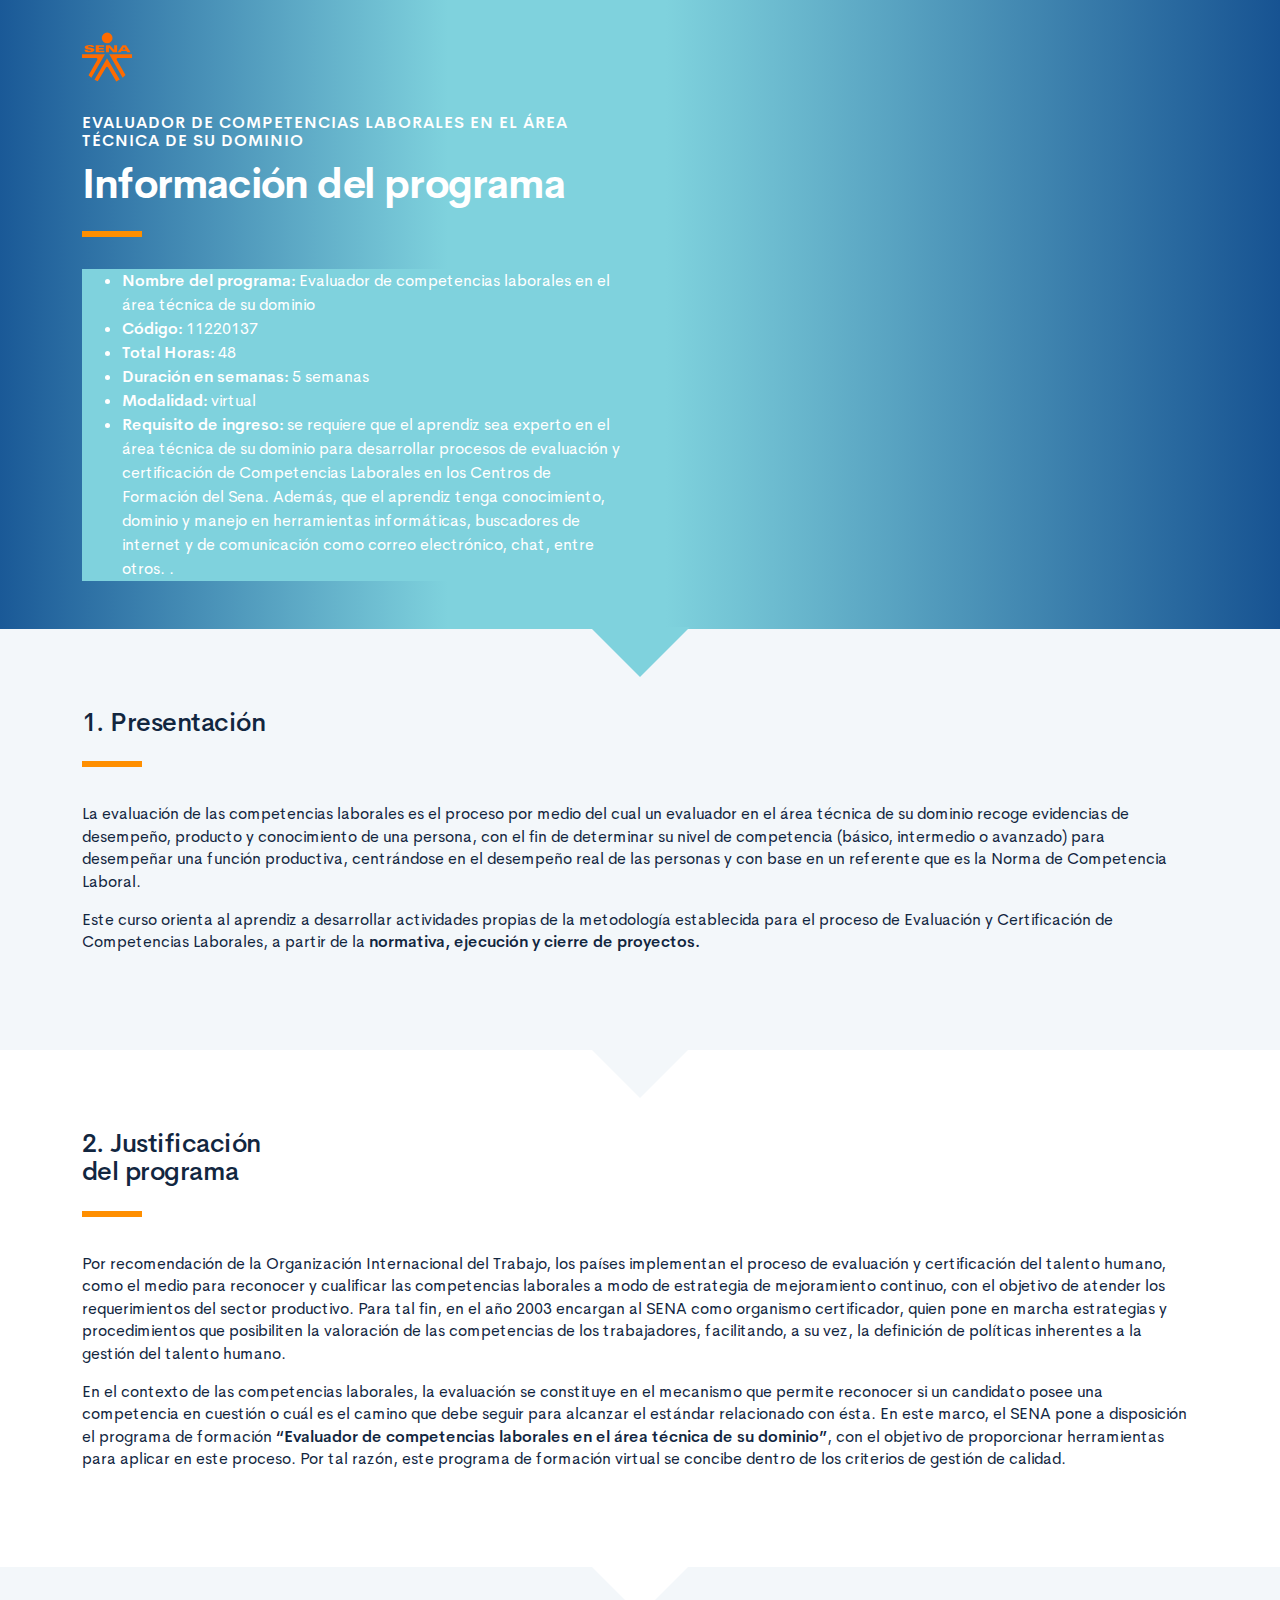
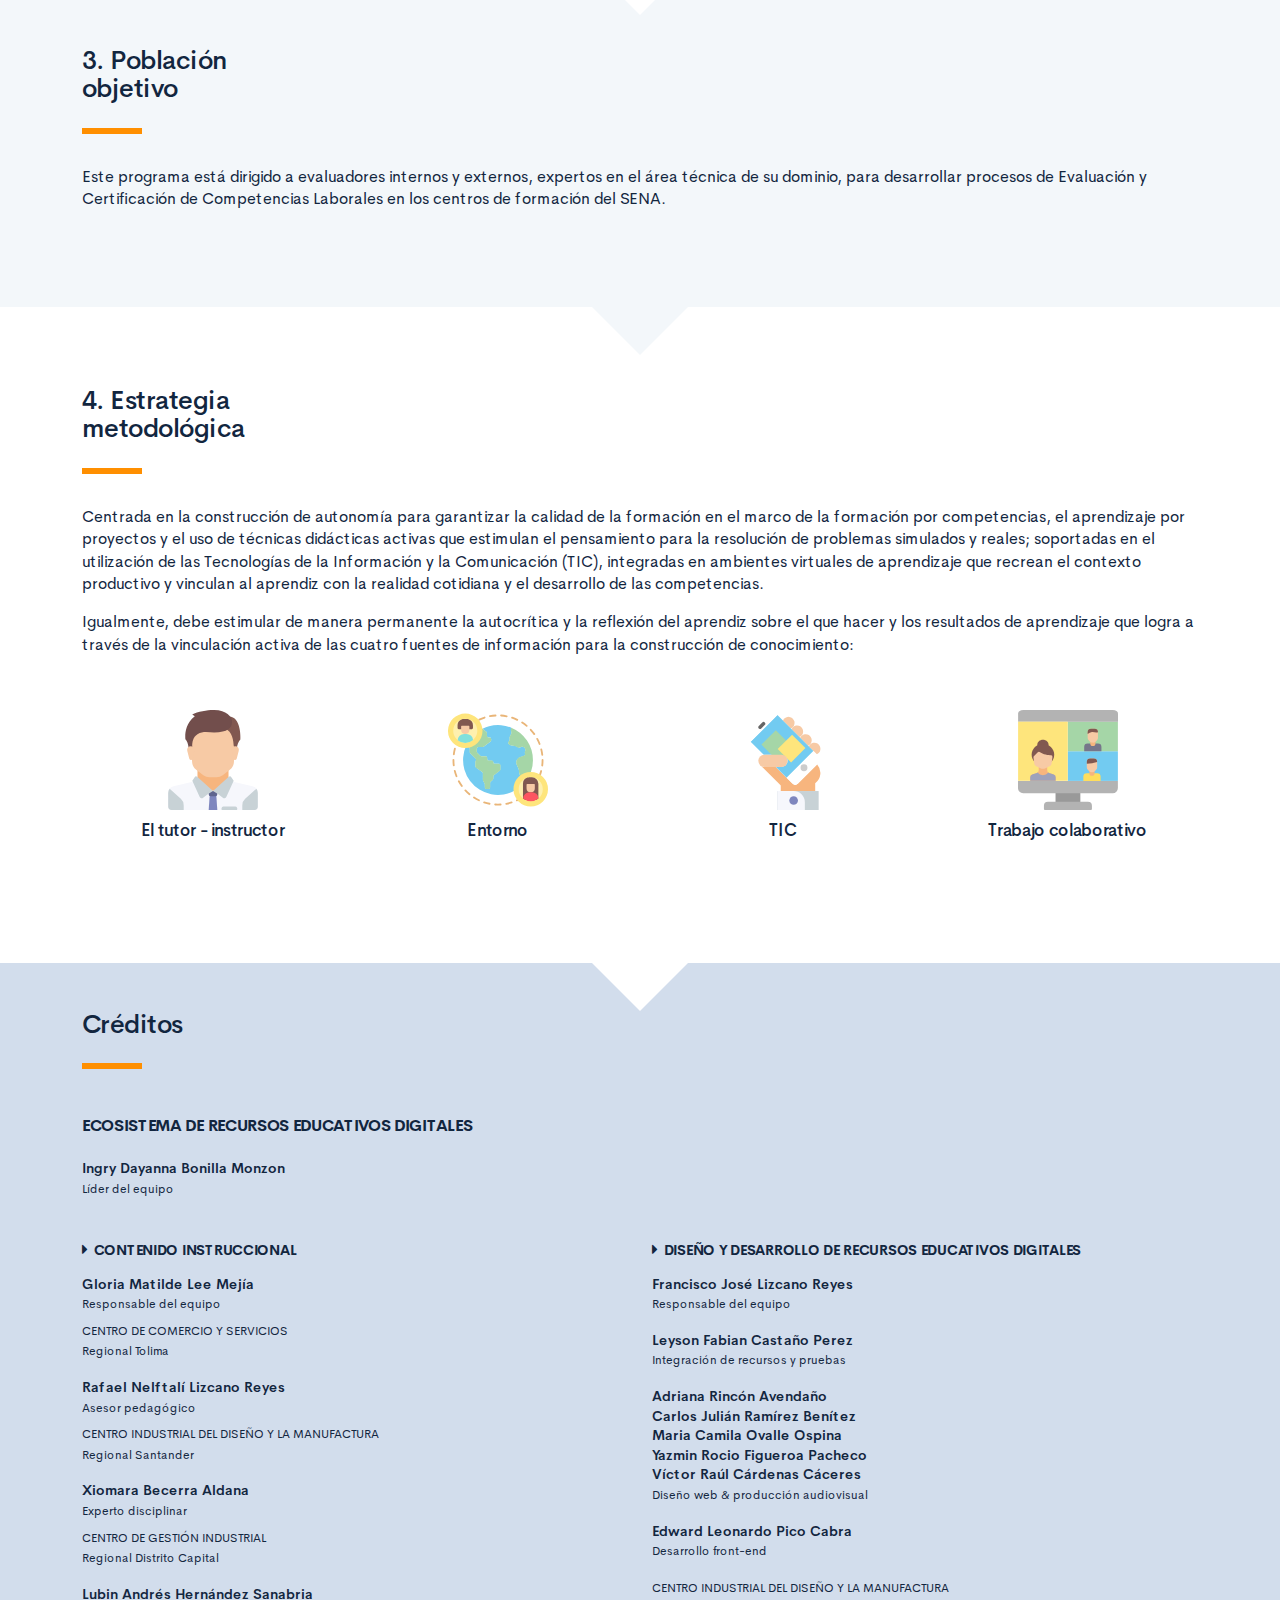
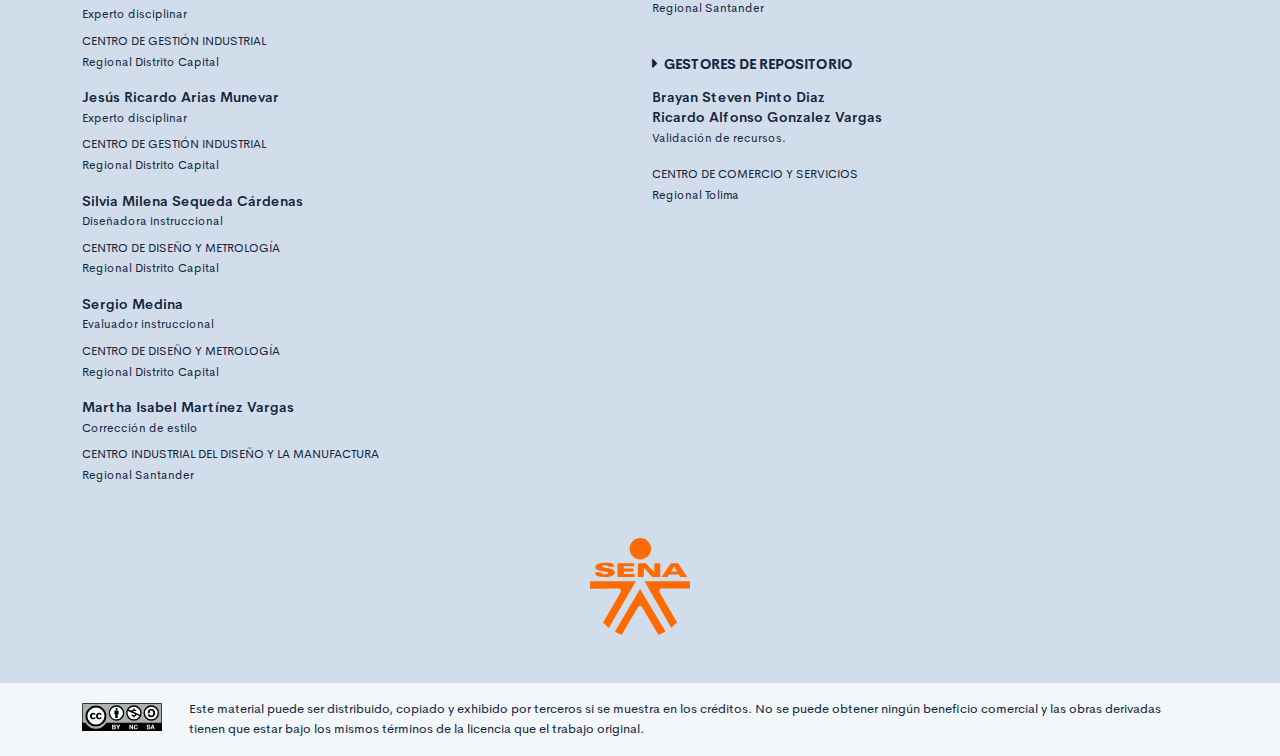
==== commit 126310ca: "creditos" ====
--- a/public/info.html
+++ b/public/info.html
@@ -117,13 +117,15 @@
                         <p class="footer-texto"><span class="text-small text-uppercase">Centro de Comercio y Servicios</span><br /><span class="text-small">Regional Tolima</span></p>
                         <p class="footer-texto mb-2"><strong>Rafael Nelftalí Lizcano Reyes</strong><br /> <span class="text-small">Asesor pedagógico<br /></span></p>
                         <p class="footer-texto"><span class="text-small text-uppercase">CENTRO INDUSTRIAL DEL DISEÑO Y LA MANUFACTURA </span><br /><span class="text-small">Regional Santander </span></p>
-                        <p class="footer-texto mb-2"><strong>Xiomara Becerra Aldana</strong><br /><span class="text-small">Instructora ambiental<br /></span></p>
-                        <p class="footer-texto"><span class="text-small text-uppercase">Centro de Gestión Industrial</span></p>
-                        <p class="footer-texto mb-2"><strong>Lubin Andrés Hernández Sanabria</strong><br /><span class="text-small">Instructor<br /></span></p>
-                        <p class="footer-texto"><span class="text-small text-uppercase">Centro de Gestión Industrial</span></p>
-                        <p class="footer-texto mb-2"><strong>Javier Ricardo Luna Pineda</strong><br /> <span class="text-small">Diseñador instruccional<br /></span></p>
-                        <p class="footer-texto"><span class="text-small text-uppercase">Centro para la Industria de la Comunicación Gráfica</span><br /><span class="text-small">Regional Distrito Capital</span></p>
-                        <p class="footer-texto mb-2"><strong>Silvia Milena Sequeda Cárdenas</strong><br /> <span class="text-small">Evaluadora instruccional<br /></span></p>
+                        <p class="footer-texto mb-2"><strong>Xiomara Becerra Aldana</strong><br /><span class="text-small">Experto disciplinar<br /></span></p>
+                        <p class="footer-texto"><span class="text-small text-uppercase">Centro de Gestión Industrial</span><br /><span class="text-small">Regional Distrito Capital</span></p>
+                        <p class="footer-texto mb-2"><strong>Lubin Andrés Hernández Sanabria</strong><br /><span class="text-small">Experto disciplinar<br /></span></p>
+                        <p class="footer-texto"><span class="text-small text-uppercase">Centro de Gestión Industrial</span><br /><span class="text-small">Regional Distrito Capital</span></p>
+                        <p class="footer-texto mb-2"><strong>Jesús Ricardo Arias Munevar</strong><br /> <span class="text-small">Experto disciplinar<br /></span></p>
+                        <p class="footer-texto"><span class="text-small text-uppercase">Centro de Gestión Industrial</span><br /><span class="text-small">Regional Distrito Capital</span></p>
+                        <p class="footer-texto mb-2"><strong>Silvia Milena Sequeda Cárdenas</strong><br /> <span class="text-small">Diseñadora instruccional<br /></span></p>
+                        <p class="footer-texto"><span class="text-small text-uppercase">Centro de Diseño y Metrología</span><br /><span class="text-small">Regional Distrito Capital</span></p>
+                        <p class="footer-texto mb-2"><strong>Sergio Medina</strong><br /> <span class="text-small">Evaluador instruccional<br /></span></p>
                         <p class="footer-texto"><span class="text-small text-uppercase">Centro de Diseño y Metrología</span><br /><span class="text-small">Regional Distrito Capital</span></p>
                         <p class="footer-texto mb-2"><strong>Martha Isabel Martínez Vargas</strong><br /> <span class="text-small">Corrección de estilo<br /></span></p>
                         <p class="footer-texto"><span class="text-small text-uppercase">Centro Industrial Del Diseño Y La Manufactura</span><br /><span class="text-small">Regional Santander </span></p>
